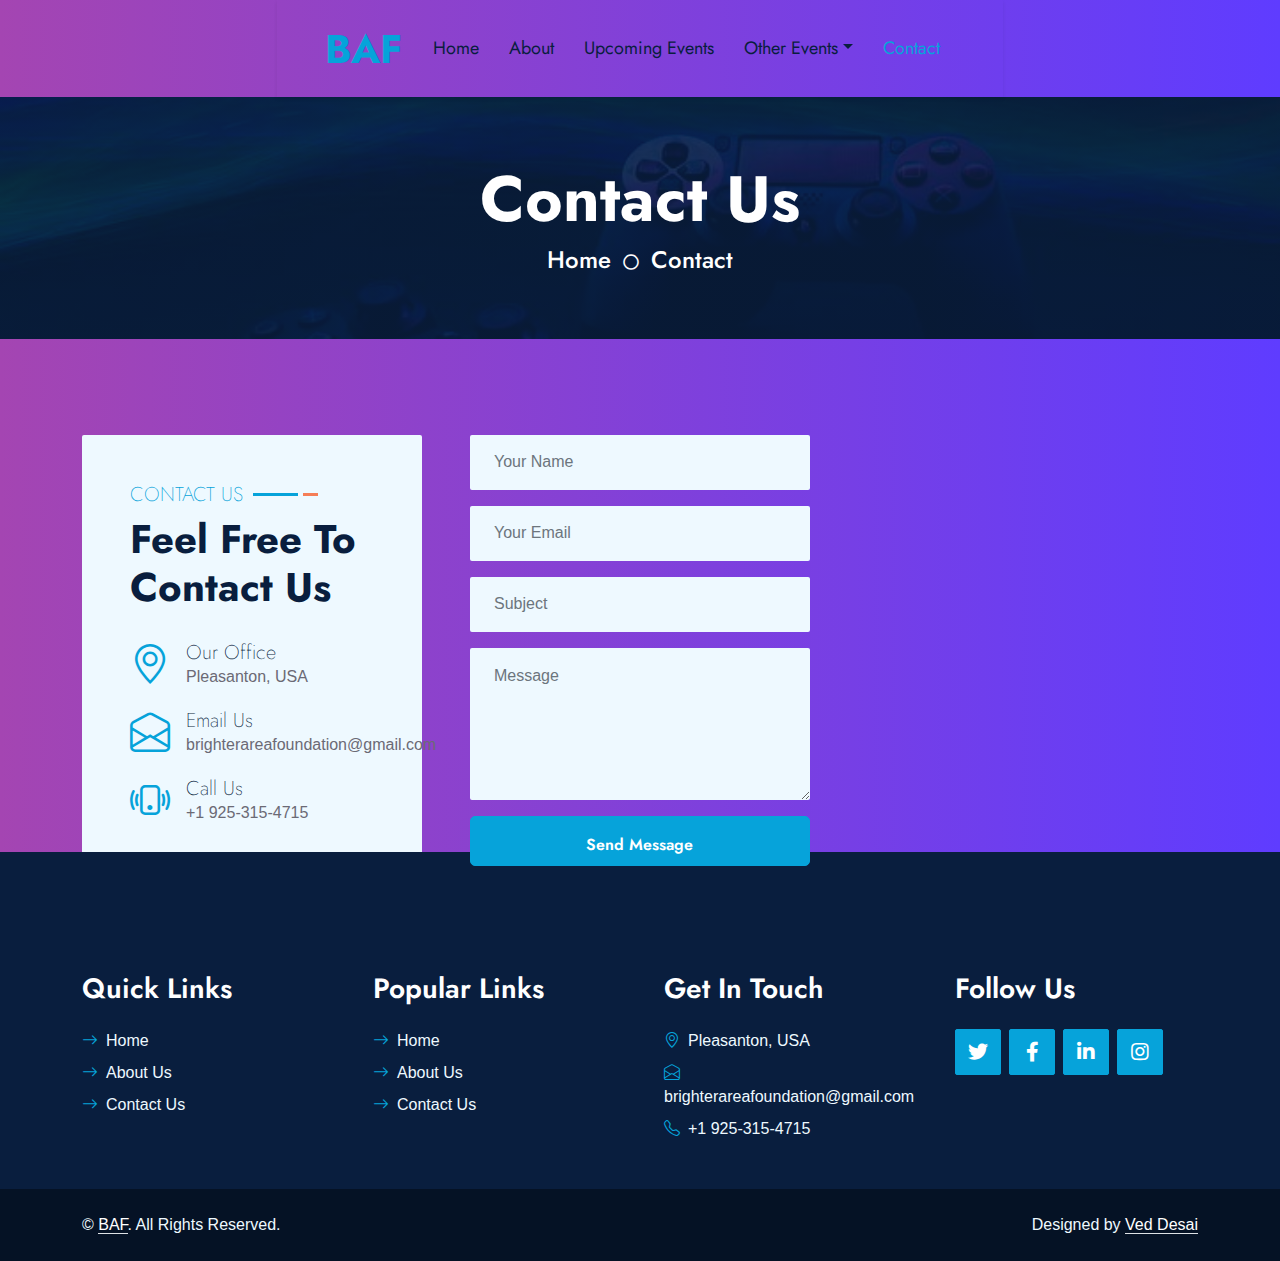
==== contact.html @ fb3020c4 "commit changes" ====
<!DOCTYPE html>
<html lang="en">

<head>
    <meta charset="utf-8">
    <title>BAF - Brighter Area Foundation</title>
    <meta content="width=device-width, initial-scale=1.0" name="viewport">
    <meta content="Brighter Area Foundation" name="keywords">
    <meta content="Brighter Area Foundation" name="description">

    <!-- Favicon -->
    <link href="img/favicon.ico" rel="icon">

    <!-- Google Web Fonts -->
    <link rel="preconnect" href="https://fonts.gstatic.com">
    <link href="https://fonts.googleapis.com/css2?family=Jost:wght@500;600;700&family=Open+Sans:wght@400;600&display=swap" rel="stylesheet"> 

    <!-- Icon Font Stylesheet -->
    <link href="https://cdnjs.cloudflare.com/ajax/libs/font-awesome/5.10.0/css/all.min.css" rel="stylesheet">
    <link href="https://cdn.jsdelivr.net/npm/bootstrap-icons@1.4.1/font/bootstrap-icons.css" rel="stylesheet">

    <!-- Libraries Stylesheet -->
    <link href="lib/owlcarousel/assets/owl.carousel.min.css" rel="stylesheet">
    <link href="lib/animate/animate.min.css" rel="stylesheet">
    <link href="lib/tempusdominus/css/tempusdominus-bootstrap-4.min.css" rel="stylesheet" />
    <link href="lib/twentytwenty/twentytwenty.css" rel="stylesheet" />

    <!-- Customized Bootstrap Stylesheet -->
    <link href="css/bootstrap.min.css" rel="stylesheet">

    <!-- Template Stylesheet -->
    <link href="css/style.css" rel="stylesheet">
</head>

<body>
    <!-- Spinner Start -->
    <div id="spinner" class="show bg-white position-fixed translate-middle w-100 vh-100 top-50 start-50 d-flex align-items-center justify-content-center">
        <div class="spinner-grow text-primary m-1" role="status">
            <span class="sr-only">Loading...</span>
        </div>
        <div class="spinner-grow text-dark m-1" role="status">
            <span class="sr-only">Loading...</span>
        </div>
        <div class="spinner-grow text-secondary m-1" role="status">
            <span class="sr-only">Loading...</span>
        </div>
    </div>
    <!-- Spinner End -->


    <!-- Navbar Start -->
    <nav class="navbar navbar-expand-lg bg-black navbar-light shadow-sm px-5 py-3 py-lg-0">
        <a href="index.html" class="navbar-brand p-0">
            <h1 class="m-0 text-primary">BAF</h1>
        </a>
        <button class="navbar-toggler" type="button" data-bs-toggle="collapse" data-bs-target="#navbarCollapse">
            <span class="navbar-toggler-icon"></span>
        </button>
        <div class="collapse navbar-collapse" id="navbarCollapse">
            <div class="navbar-nav ms-auto py-0">
                <a href="index.html" class="nav-item nav-link">Home</a>
                <a href="about.html" class="nav-item nav-link">About</a>
                <a href="upcoming-events.html" class="nav-item nav-link">Upcoming Events</a>
                <div class="nav-item dropdown">
                    <a href="#" class="nav-link dropdown-toggle" data-bs-toggle="dropdown">Other Events</a>
                    <div class="dropdown-menu m-0">
                        <a href="raffle.html" class="dropdown-item">Raffle Ticket</a>
                    </div>
                </div>
                <a href="contact.html" class="nav-item nav-link active">Contact</a>
            </div>
        </div>
    </nav>
    <!-- Navbar End -->


    <!-- Full Screen Search Start -->
    <div class="modal fade" id="searchModal" tabindex="-1">
        <div class="modal-dialog modal-fullscreen">
            <div class="modal-content" style="background: rgba(9, 30, 62, .7);">
                <div class="modal-header border-0">
                    <button type="button" class="btn bg-white btn-close" data-bs-dismiss="modal" aria-label="Close"></button>
                </div>
                <div class="modal-body d-flex align-items-center justify-content-center">
                    <div class="input-group" style="max-width: 600px;">
                        <input type="text" class="form-control bg-transparent border-primary p-3" placeholder="Type search keyword">
                        <button class="btn btn-primary px-4"><i class="bi bi-search"></i></button>
                    </div>
                </div>
            </div>
        </div>
    </div>
    <!-- Full Screen Search End -->


    <!-- Hero Start -->
    <div class="container-fluid bg-primary py-5 hero-header mb-5">
        <div class="row py-3">
            <div class="col-12 text-center">
                <h1 class="display-3 text-white animated zoomIn">Contact Us</h1>
                <a href="" class="h4 text-white">Home</a>
                <i class="far fa-circle text-white px-2"></i>
                <a href="" class="h4 text-white">Contact</a>
            </div>
        </div>
    </div>
    <!-- Hero End -->


    <!-- Contact Start -->
    <div class="container-fluid py-5">
        <div class="container">
            <div class="row g-5">
                <div class="col-xl-4 col-lg-6 wow slideInUp" data-wow-delay="0.1s">
                    <div class="bg-light rounded h-100 p-5">
                        <div class="section-title">
                            <h5 class="position-relative d-inline-block text-primary text-uppercase">Contact Us</h5>
                            <h1 class="display-6 mb-4">Feel Free To Contact Us</h1>
                        </div>
                        <div class="d-flex align-items-center mb-2">
                            <i class="bi bi-geo-alt fs-1 text-primary me-3"></i>
                            <div class="text-start">
                                <h5 class="mb-0">Our Office</h5>
                                <span>Pleasanton, USA</span>
                            </div>
                        </div>
                        <div class="d-flex align-items-center mb-2">
                            <i class="bi bi-envelope-open fs-1 text-primary me-3"></i>
                            <div class="text-start">
                                <h5 class="mb-0">Email Us</h5>
                                <span>brighterareafoundation@gmail.com</span>
                            </div>
                        </div>
                        <div class="d-flex align-items-center">
                            <i class="bi bi-phone-vibrate fs-1 text-primary me-3"></i>
                            <div class="text-start">
                                <h5 class="mb-0">Call Us</h5>
                                <span>+1 925-315-4715</span>
                            </div>
                        </div>
                    </div>
                </div>
                <div class="col-xl-4 col-lg-6 wow slideInUp" data-wow-delay="0.3s">
                    <form>
                        <div class="row g-3">
                            <div class="col-12">
                                <input type="text" class="form-control border-0 bg-light px-4" placeholder="Your Name" style="height: 55px;">
                            </div>
                            <div class="col-12">
                                <input type="email" class="form-control border-0 bg-light px-4" placeholder="Your Email" style="height: 55px;">
                            </div>
                            <div class="col-12">
                                <input type="text" class="form-control border-0 bg-light px-4" placeholder="Subject" style="height: 55px;">
                            </div>
                            <div class="col-12">
                                <textarea class="form-control border-0 bg-light px-4 py-3" rows="5" placeholder="Message"></textarea>
                            </div>
                            <div class="col-12">
                                <button class="btn btn-primary w-100 py-3" type="submit">Send Message</button>
                            </div>
                        </div>
                    </form>
                </div>
                <div class="col-xl-4 col-lg-12 wow slideInUp" data-wow-delay="0.6s">
                    <iframe class="position-relative rounded w-100 h-100"
                        src="https://www.google.com/maps/embed/v1/place?q=Pleasanton,+CA,+USA&key=AIzaSyBFw0Qbyq9zTFTd-tUY6dZWTgaQzuU17R8"
                        frameborder="0" style="min-height: 400px; border:0;" allowfullscreen="" aria-hidden="false"
                        tabindex="0"></iframe>
                </div>
            </div>
        </div>
    </div>
    <!-- Contact End -->


    <!-- Event Start -->
    
    <!-- Event End -->
    

    <!-- Footer Start -->
    <div class="container-fluid bg-dark text-light py-5 wow fadeInUp" data-wow-delay="0.3s" style="margin-top: -75px;">
        <div class="container pt-5">
            <div class="row g-5 pt-4">
                <div class="col-lg-3 col-md-6">
                    <h3 class="text-white mb-4">Quick Links</h3>
                    <div class="d-flex flex-column justify-content-start">
                        <a class="text-light mb-2" href="index.html"><i class="bi bi-arrow-right text-primary me-2"></i>Home</a>
                        <a class="text-light mb-2" href="about.html"><i class="bi bi-arrow-right text-primary me-2"></i>About Us</a>
                        <a class="text-light" href="contact.html"><i class="bi bi-arrow-right text-primary me-2"></i>Contact Us</a>
                    </div>
                </div>
                <div class="col-lg-3 col-md-6">
                    <h3 class="text-white mb-4">Popular Links</h3>
                    <div class="d-flex flex-column justify-content-start">
                        <a class="text-light mb-2" href="index.html"><i class="bi bi-arrow-right text-primary me-2"></i>Home</a>
                        <a class="text-light mb-2" href="about.html"><i class="bi bi-arrow-right text-primary me-2"></i>About Us</a>
                        <a class="text-light" href="contact.html"><i class="bi bi-arrow-right text-primary me-2"></i>Contact Us</a>
                    </div>
                </div>
                <div class="col-lg-3 col-md-6">
                    <h3 class="text-white mb-4">Get In Touch</h3>
                    <p class="mb-2"><i class="bi bi-geo-alt text-primary me-2"></i>Pleasanton, USA</p>
                    <p class="mb-2"><i class="bi bi-envelope-open text-primary me-2"></i>brighterareafoundation@gmail.com</p>
                    <p class="mb-0"><i class="bi bi-telephone text-primary me-2"></i>+1 925-315-4715</p>
                </div>
                <div class="col-lg-3 col-md-6">
                    <h3 class="text-white mb-4">Follow Us</h3>
                    <div class="d-flex">
                        <a class="btn btn-lg btn-primary btn-lg-square rounded me-2" href="#"><i class="fab fa-twitter fw-normal"></i></a>
                        <a class="btn btn-lg btn-primary btn-lg-square rounded me-2" href="#"><i class="fab fa-facebook-f fw-normal"></i></a>
                        <a class="btn btn-lg btn-primary btn-lg-square rounded me-2" href="#"><i class="fab fa-linkedin-in fw-normal"></i></a>
                        <a class="btn btn-lg btn-primary btn-lg-square rounded" href="#"><i class="fab fa-instagram fw-normal"></i></a>
                    </div>
                </div>
            </div>
        </div>
    </div>
    <div class="container-fluid text-light py-4" style="background: #051225;">
        <div class="container">
            <div class="row g-0">
                <div class="col-md-6 text-center text-md-start">
                    <p class="mb-md-0">&copy; <a class="text-white border-bottom" href="#">BAF</a>. All Rights Reserved.</p>
                </div>
                <div class="col-md-6 text-center text-md-end">
                    <p class="mb-0">Designed by <a class="text-white border-bottom" href="https://htmlcodex.com">Ved Desai</a></p>
                </div>
            </div>
        </div>
    </div>
    <!-- Footer End -->


    <!-- Back to Top -->
    <a href="#" class="btn btn-lg btn-primary btn-lg-square rounded back-to-top"><i class="bi bi-arrow-up"></i></a>


    <!-- JavaScript Libraries -->
    <script src="https://code.jquery.com/jquery-3.4.1.min.js"></script>
    <script src="https://cdn.jsdelivr.net/npm/bootstrap@5.0.0/dist/js/bootstrap.bundle.min.js"></script>
    <script src="lib/wow/wow.min.js"></script>
    <script src="lib/easing/easing.min.js"></script>
    <script src="lib/waypoints/waypoints.min.js"></script>
    <script src="lib/owlcarousel/owl.carousel.min.js"></script>
    <script src="lib/tempusdominus/js/moment.min.js"></script>
    <script src="lib/tempusdominus/js/moment-timezone.min.js"></script>
    <script src="lib/tempusdominus/js/tempusdominus-bootstrap-4.min.js"></script>
    <script src="lib/twentytwenty/jquery.event.move.js"></script>
    <script src="lib/twentytwenty/jquery.twentytwenty.js"></script>

    <!-- Template Javascript -->
    <script src="js/main.js"></script>
</body>

</html>
---- lib/twentytwenty/twentytwenty.css ----
.twentytwenty-horizontal .twentytwenty-handle:before, .twentytwenty-horizontal .twentytwenty-handle:after, .twentytwenty-vertical .twentytwenty-handle:before, .twentytwenty-vertical .twentytwenty-handle:after {
  content: " ";
  display: block;
  background: white;
  position: absolute;
  z-index: 30;
  -webkit-box-shadow: 0px 0px 12px rgba(51, 51, 51, 0.5);
  -moz-box-shadow: 0px 0px 12px rgba(51, 51, 51, 0.5);
  box-shadow: 0px 0px 12px rgba(51, 51, 51, 0.5); }

.twentytwenty-horizontal .twentytwenty-handle:before, .twentytwenty-horizontal .twentytwenty-handle:after {
  width: 3px;
  height: 9999px;
  left: 50%;
  margin-left: -1.5px; }

.twentytwenty-vertical .twentytwenty-handle:before, .twentytwenty-vertical .twentytwenty-handle:after {
  width: 9999px;
  height: 3px;
  top: 50%;
  margin-top: -1.5px; }

.twentytwenty-before-label, .twentytwenty-after-label, .twentytwenty-overlay {
  position: absolute;
  top: 0;
  width: 100%;
  height: 100%; }

.twentytwenty-before-label, .twentytwenty-after-label, .twentytwenty-overlay {
  -webkit-transition-duration: 0.5s;
  -moz-transition-duration: 0.5s;
  transition-duration: 0.5s; }

.twentytwenty-before-label, .twentytwenty-after-label {
  -webkit-transition-property: opacity;
  -moz-transition-property: opacity;
  transition-property: opacity; }

.twentytwenty-before-label:before, .twentytwenty-after-label:before {
  color: white;
  font-size: 13px;
  letter-spacing: 0.1em; }

.twentytwenty-before-label:before, .twentytwenty-after-label:before {
  position: absolute;
  background: rgba(255, 255, 255, 0.2);
  line-height: 38px;
  padding: 0 20px;
  -webkit-border-radius: 2px;
  -moz-border-radius: 2px;
  border-radius: 2px; }

.twentytwenty-horizontal .twentytwenty-before-label:before, .twentytwenty-horizontal .twentytwenty-after-label:before {
  top: 50%;
  margin-top: -19px; }

.twentytwenty-vertical .twentytwenty-before-label:before, .twentytwenty-vertical .twentytwenty-after-label:before {
  left: 50%;
  margin-left: -45px;
  text-align: center;
  width: 90px; }

.twentytwenty-left-arrow, .twentytwenty-right-arrow, .twentytwenty-up-arrow, .twentytwenty-down-arrow {
  width: 0;
  height: 0;
  border: 6px inset transparent;
  position: absolute; }

.twentytwenty-left-arrow, .twentytwenty-right-arrow {
  top: 50%;
  margin-top: -6px; }

.twentytwenty-up-arrow, .twentytwenty-down-arrow {
  left: 50%;
  margin-left: -6px; }

.twentytwenty-container {
  -webkit-box-sizing: content-box;
  -moz-box-sizing: content-box;
  box-sizing: content-box;
  z-index: 0;
  overflow: hidden;
  position: relative;
  -webkit-user-select: none;
  -moz-user-select: none;
  -ms-user-select: none; }
  .twentytwenty-container img {
    max-width: 100%;
    position: absolute;
    top: 0;
    display: block; }
  .twentytwenty-container.active .twentytwenty-overlay, .twentytwenty-container.active :hover.twentytwenty-overlay {
    background: rgba(0, 0, 0, 0); }
    .twentytwenty-container.active .twentytwenty-overlay .twentytwenty-before-label,
    .twentytwenty-container.active .twentytwenty-overlay .twentytwenty-after-label, .twentytwenty-container.active :hover.twentytwenty-overlay .twentytwenty-before-label,
    .twentytwenty-container.active :hover.twentytwenty-overlay .twentytwenty-after-label {
      opacity: 0; }
  .twentytwenty-container * {
    -webkit-box-sizing: content-box;
    -moz-box-sizing: content-box;
    box-sizing: content-box; }

.twentytwenty-before-label {
  opacity: 0; }
  .twentytwenty-before-label:before {
    content: attr(data-content); }

.twentytwenty-after-label {
  opacity: 0; }
  .twentytwenty-after-label:before {
    content: attr(data-content); }

.twentytwenty-horizontal .twentytwenty-before-label:before {
  left: 10px; }

.twentytwenty-horizontal .twentytwenty-after-label:before {
  right: 10px; }

.twentytwenty-vertical .twentytwenty-before-label:before {
  top: 10px; }

.twentytwenty-vertical .twentytwenty-after-label:before {
  bottom: 10px; }

.twentytwenty-overlay {
  -webkit-transition-property: background;
  -moz-transition-property: background;
  transition-property: background;
  background: rgba(0, 0, 0, 0);
  z-index: 25; }
  .twentytwenty-overlay:hover {
    background: rgba(0, 0, 0, 0.5); }
    .twentytwenty-overlay:hover .twentytwenty-after-label {
      opacity: 1; }
    .twentytwenty-overlay:hover .twentytwenty-before-label {
      opacity: 1; }

.twentytwenty-before {
  z-index: 20; }

.twentytwenty-after {
  z-index: 10; }

.twentytwenty-handle {
  height: 38px;
  width: 38px;
  position: absolute;
  left: 50%;
  top: 50%;
  margin-left: -22px;
  margin-top: -22px;
  border: 3px solid white;
  -webkit-border-radius: 1000px;
  -moz-border-radius: 1000px;
  border-radius: 1000px;
  -webkit-box-shadow: 0px 0px 12px rgba(51, 51, 51, 0.5);
  -moz-box-shadow: 0px 0px 12px rgba(51, 51, 51, 0.5);
  box-shadow: 0px 0px 12px rgba(51, 51, 51, 0.5);
  z-index: 40;
  cursor: pointer; }

.twentytwenty-horizontal .twentytwenty-handle:before {
  bottom: 50%;
  margin-bottom: 22px;
  -webkit-box-shadow: 0 3px 0 white, 0px 0px 12px rgba(51, 51, 51, 0.5);
  -moz-box-shadow: 0 3px 0 white, 0px 0px 12px rgba(51, 51, 51, 0.5);
  box-shadow: 0 3px 0 white, 0px 0px 12px rgba(51, 51, 51, 0.5); }
.twentytwenty-horizontal .twentytwenty-handle:after {
  top: 50%;
  margin-top: 22px;
  -webkit-box-shadow: 0 -3px 0 white, 0px 0px 12px rgba(51, 51, 51, 0.5);
  -moz-box-shadow: 0 -3px 0 white, 0px 0px 12px rgba(51, 51, 51, 0.5);
  box-shadow: 0 -3px 0 white, 0px 0px 12px rgba(51, 51, 51, 0.5); }

.twentytwenty-vertical .twentytwenty-handle:before {
  left: 50%;
  margin-left: 22px;
  -webkit-box-shadow: 3px 0 0 white, 0px 0px 12px rgba(51, 51, 51, 0.5);
  -moz-box-shadow: 3px 0 0 white, 0px 0px 12px rgba(51, 51, 51, 0.5);
  box-shadow: 3px 0 0 white, 0px 0px 12px rgba(51, 51, 51, 0.5); }
.twentytwenty-vertical .twentytwenty-handle:after {
  right: 50%;
  margin-right: 22px;
  -webkit-box-shadow: -3px 0 0 white, 0px 0px 12px rgba(51, 51, 51, 0.5);
  -moz-box-shadow: -3px 0 0 white, 0px 0px 12px rgba(51, 51, 51, 0.5);
  box-shadow: -3px 0 0 white, 0px 0px 12px rgba(51, 51, 51, 0.5); }

.twentytwenty-left-arrow {
  border-right: 6px solid white;
  left: 50%;
  margin-left: -17px; }

.twentytwenty-right-arrow {
  border-left: 6px solid white;
  right: 50%;
  margin-right: -17px; }

.twentytwenty-up-arrow {
  border-bottom: 6px solid white;
  top: 50%;
  margin-top: -17px; }

.twentytwenty-down-arrow {
  border-top: 6px solid white;
  bottom: 50%;
  margin-bottom: -17px; }
---- css/style.css ----
/********** Template CSS **********/
:root {
    --primary: #06A3DA;
    --secondary: #F57E57;
    --light: #EEF9FF;
    --dark: #091E3E;
}

h1,
h2,
.font-weight-bold {
    font-weight: 700 !important;
}

h3,
h4,
.font-weight-semi-bold {
    font-weight: 600 !important;
}

h5,
h6,
.font-weight-medium {
    font-weight: 200 !important;
}

.btn {
    font-family: 'Jost', sans-serif;
    font-weight: 600;
    transition: .5s;
}

.btn-primary,
.btn-secondary {
    color: #FFFFFF;
}

.btn-primary:hover {
    background: var(--secondary);
    border-color: var(--secondary);
}

.btn-secondary:hover {
    background: var(--primary);
    border-color: var(--primary);
}

.btn-square {
    width: 36px;
    height: 36px;
}

.btn-sm-square {
    width: 28px;
    height: 28px;
}

.btn-lg-square {
    width: 46px;
    height: 46px;
}

.btn-square,
.btn-sm-square,
.btn-lg-square {
    padding-left: 0;
    padding-right: 0;
    text-align: center;
}

#spinner {
    opacity: 0;
    visibility: hidden;
    transition: opacity .5s ease-out, visibility 0s linear .5s;
    z-index: 99999;
}

#spinner.show {
    transition: opacity .5s ease-out, visibility 0s linear 0s;
    visibility: visible;
    opacity: 1;
}

.back-to-top {
    position: fixed;
    display: none;
    right: 45px;
    bottom: 45px;
    z-index: 99;
}

.top-shape::before {
    position: absolute;
    content: "";
    width: 35px;
    height: 100%;
    top: 0;
    left: -17px;
    background: var(--primary);
    transform: skew(40deg);
}

.navbar-light .navbar-nav .nav-link {
    font-family: 'Jost', sans-serif;
    padding: 35px 15px;
    font-size: 18px;
    color: var(--dark);
    outline: none;
    transition: .5s;
}

.sticky-top.navbar-light .navbar-nav .nav-link {
    padding: 20px 15px;
}

.navbar-light .navbar-nav .nav-link:hover,
.navbar-light .navbar-nav .nav-link.active {
    color: var(--primary);
}

@media (max-width: 991.98px) {
    .navbar-light .navbar-nav .nav-link,
    .sticky-top.navbar-light .navbar-nav .nav-link {
        padding: 10px 0;
    }
}

.carousel-caption {
    top: 0;
    left: 0;
    right: 0;
    bottom: 0;
    background: rgba(9, 30, 62, .85);
    z-index: 1;
}

@media (max-width: 576px) {
    .carousel-caption h5 {
        font-size: 14px;
        font-weight: 500 !important;
    }

    .carousel-caption h1 {
        font-size: 30px;
        font-weight: 600 !important;
    }
}

.carousel-control-prev,
.carousel-control-next {
    width: 10%;
}

.carousel-control-prev-icon,
.carousel-control-next-icon {
    width: 3rem;
    height: 3rem;
}

@media (min-width: 991.98px) {
    .banner {
        position: relative;
        margin-top: -90px;
        z-index: 1;
    }
}

.section-title h5::before {
    position: absolute;
    content: "";
    width: 45px;
    height: 3px;
    right: -55px;
    bottom: 11px;
    background: var(--primary);
}

.section-title h5::after {
    position: absolute;
    content: "";
    width: 15px;
    height: 3px;
    right: -75px;
    bottom: 11px;
    background: var(--secondary);
}

.twentytwenty-wrapper {
    height: 100%;
}

.hero-header {
    background: linear-gradient(rgba(9, 30, 62, .85), rgba(9, 30, 62, .85)), url(../img/carousel-1.jpg) center center no-repeat;
    background-size: cover;
}

.bg-appointment {
    background: linear-gradient(rgba(9, 30, 62, .85), rgba(9, 30, 62, .85)), url(../img/carousel-1.jpg) center center no-repeat;
    background-size: cover;
}

.appointment-form {
    background: rgba(6, 163, 218, .7);
}

.service-item img,
.service-item .bg-light,
.service-item .bg-light h5,
.team-item .team-text {
    transition: .5s;
}

.service-item:hover img {
    transform: scale(1.15);
}

.team-item .team-text::after,
.service-item .bg-light::after {
    position: absolute;
    content: "";
    top: 50%;
    bottom: 0;
    left: 15px;
    right: 15px;
    border-radius:100px / 15px;
    box-shadow: 0 0 15px rgba(0, 0, 0, .7);
    opacity: 0;
    transition: .5s;
    z-index: -1;
}

.team-item:hover .team-text::after,
.service-item:hover .bg-light::after {
    opacity: 1;
}

.bg-offer {
    background:url(../img/carousel-1.jpg) center center no-repeat;
    background-size: cover;
}

.offer-text {
    background: rgba(6, 163, 218, .85);
}

.price-carousel .owl-nav {
    position: absolute;
    width: calc(100% + 45px);
    height: 45px;
    top: calc(50% - 22.5px);
    left: -22.5px;
    display: flex;
    justify-content: space-between;
    opacity: 0;
    transition: .5s;
}

.price-carousel:hover .owl-nav {
    opacity: 1;
}

.price-carousel .owl-nav .owl-prev,
.price-carousel .owl-nav .owl-next {
    position: relative;
    width: 45px;
    height: 45px;
    display: flex;
    align-items: center;
    justify-content: center;
    color: #FFFFFF;
    background: var(--primary);
    border-radius: 2px;
    font-size: 22px;
    transition: .5s;
}

.price-carousel .owl-nav .owl-prev:hover,
.price-carousel .owl-nav .owl-next:hover {
    background: var(--secondary);
}

.bg-testimonial {
    background: url(../img/carousel-2.jpg) center center no-repeat;
    background-size: cover;
}

.testimonial-carousel {
    background: rgba(6, 163, 218, .85);
}

.testimonial-carousel .owl-nav {
    position: absolute;
    width: calc(100% + 46px);
    height: 46px;
    top: calc(50% - 23px);
    left: -23px;
    display: flex;
    justify-content: space-between;
    z-index: 1;
}

.testimonial-carousel .owl-nav .owl-prev,
.testimonial-carousel .owl-nav .owl-next {
    position: relative;
    width: 46px;
    height: 46px;
    display: flex;
    align-items: center;
    justify-content: center;
    color: #FFFFFF;
    background: var(--primary);
    border-radius: 2px;
    font-size: 22px;
    transition: .5s;
}

.testimonial-carousel .owl-nav .owl-prev:hover,
.testimonial-carousel .owl-nav .owl-next:hover {
    background: var(--secondary);
}

.testimonial-carousel .owl-item img {
    width: 120px;
    height: 120px;
}

@import url('https://fonts.googleapis.com/css?family=Poppins:400,500,600,700&display=swap');
*{
  margin: 0;
  padding: 0;
  box-sizing: border-box;
  font-family: 'Poppins', sans-serif;
}
html,body{
  display: grid;
  height: 100%;
  width: 100%;
  place-items: center;
  background: -webkit-linear-gradient(left, #a445b2, #5f3cff);
}
::selection{
  background: #3c00ff;
  color: #fff;
}
.wrapper{
  overflow: hidden;
  max-width: 390px;
  background: #fff;
  padding: 30px;
  border-radius: 5px;
  box-shadow: 0px 15px 20px rgba(0,0,0,0.1);
}
.wrapper .title-text{
  display: flex;
  width: 200%;
}
.wrapper .title{
  width: 50%;
  font-size: 35px;
  font-weight: 600;
  text-align: center;
  transition: all 0.6s cubic-bezier(0.68,-0.55,0.265,1.55);
}
.wrapper .slide-controls{
  position: relative;
  display: flex;
  height: 50px;
  width: 100%;
  overflow: hidden;
  margin: 30px 0 10px 0;
  justify-content: space-between;
  border: 1px solid lightgrey;
  border-radius: 5px;
}
.slide-controls .slide{
  height: 100%;
  width: 100%;
  color: #fff;
  font-size: 18px;
  font-weight: 500;
  text-align: center;
  line-height: 48px;
  cursor: pointer;
  z-index: 1;
  transition: all 0.6s ease;
}
.slide-controls label.signup{
  color: #000;
}
.slide-controls .slider-tab{
  position: absolute;
  height: 100%;
  width: 50%;
  left: 0;
  z-index: 0;
  border-radius: 5px;
  background: -webkit-linear-gradient(left, #a445b2, #fa4299);
  transition: all 0.6s cubic-bezier(0.68,-0.55,0.265,1.55);
}
input[type="radio"]{
  display: none;
}
#signup:checked ~ .slider-tab{
  left: 50%;
}
#signup:checked ~ label.signup{
  color: #fff;
  cursor: default;
  user-select: none;
}
#signup:checked ~ label.login{
  color: #000;
}
#login:checked ~ label.signup{
  color: #000;
}
#login:checked ~ label.login{
  cursor: default;
  user-select: none;
}
.wrapper .form-container{
  width: 100%;
  overflow: hidden;
}
.form-container .form-inner{
  display: flex;
  width: 200%;
}
.form-container .form-inner form{
  width: 50%;
  transition: all 0.6s cubic-bezier(0.68,-0.55,0.265,1.55);
}
.form-inner form .field{
  height: 50px;
  width: 100%;
  margin-top: 20px;
}
.form-inner form .field input{
  height: 100%;
  width: 100%;
  outline: none;
  padding-left: 15px;
  border-radius: 5px;
  border: 1px solid lightgrey;
  border-bottom-width: 2px;
  font-size: 17px;
  transition: all 0.3s ease;
}
.form-inner form .field input:focus{
  border-color: #fc83bb;
  /* box-shadow: inset 0 0 3px #fb6aae; */
}
.form-inner form .field input::placeholder{
  color: #999;
  transition: all 0.3s ease;
}
form .field input:focus::placeholder{
  color: #b3b3b3;
}
.form-inner form .pass-link{
  margin-top: 5px;
}
.form-inner form .signup-link{
  text-align: center;
  margin-top: 30px;
}
.form-inner form .pass-link a,
.form-inner form .signup-link a{
  color: #6d42fa;
  text-decoration: none;
}
.form-inner form .pass-link a:hover,
.form-inner form .signup-link a:hover{
  text-decoration: underline;
}
form .btn{
  height: 50px;
  width: 100%;
  border-radius: 5px;
  position: relative;
  overflow: hidden;
}
form .btn .btn-layer{
  height: 100%;
  width: 300%;
  position: absolute;
  left: -100%;
  background: -webkit-linear-gradient(right, #a445b2, #fa4299, #a445b2, #fa4299);
  border-radius: 5px;
  transition: all 0.4s ease;;
}
form .btn:hover .btn-layer{
  left: 0;
}
form .btn input[type="submit"]{
  height: 100%;
  width: 100%;
  z-index: 1;
  position: relative;
  background: none;
  border: none;
  color: #fff;
  padding-left: 0;
  border-radius: 5px;
  font-size: 20px;
  font-weight: 500;
  cursor: pointer;
}
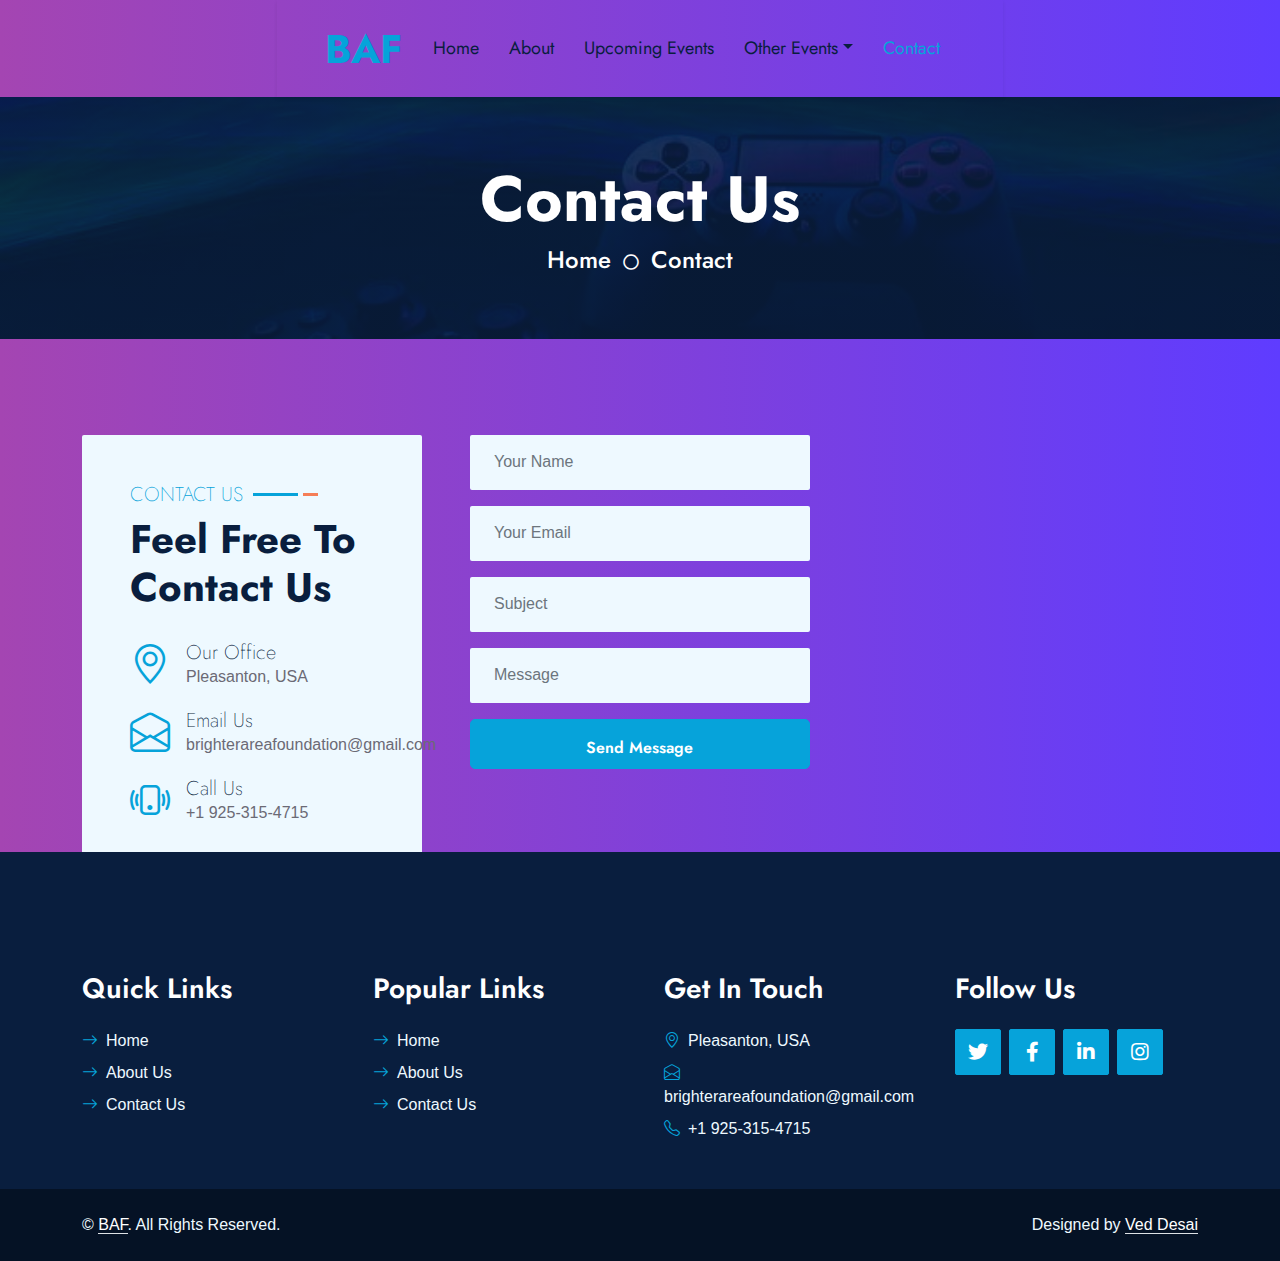
==== commit 4ac3877c: "commit changes" ====
--- a/contact.html
+++ b/contact.html
@@ -141,19 +141,19 @@
                     </div>
                 </div>
                 <div class="col-xl-4 col-lg-6 wow slideInUp" data-wow-delay="0.3s">
-                    <form>
+                    <form action="https://formspree.io/f/xbjeozzj" method="POST">
                         <div class="row g-3">
                             <div class="col-12">
-                                <input type="text" class="form-control border-0 bg-light px-4" placeholder="Your Name" style="height: 55px;">
-                            </div>
-                            <div class="col-12">
-                                <input type="email" class="form-control border-0 bg-light px-4" placeholder="Your Email" style="height: 55px;">
-                            </div>
-                            <div class="col-12">
-                                <input type="text" class="form-control border-0 bg-light px-4" placeholder="Subject" style="height: 55px;">
-                            </div>
-                            <div class="col-12">
-                                <textarea class="form-control border-0 bg-light px-4 py-3" rows="5" placeholder="Message"></textarea>
+                                <input type="text" name="Name" class="form-control border-0 bg-light px-4" placeholder="Your Name" style="height: 55px;" required>
+                            </div>
+                            <div class="col-12">
+                                <input type="email" name="Email" class="form-control border-0 bg-light px-4" placeholder="Your Email" style="height: 55px;" required>
+                            </div>
+                            <div class="col-12">
+                                <input type="text" name="Subject" class="form-control border-0 bg-light px-4" placeholder="Subject" style="height: 55px;" required>
+                            </div>
+                            <div class="col-12">
+                                <input type="text" name="Message" class="form-control border-0 bg-light px-4 py-3" rows="5" placeholder="Message" style="height: 55px" required>
                             </div>
                             <div class="col-12">
                                 <button class="btn btn-primary w-100 py-3" type="submit">Send Message</button>
